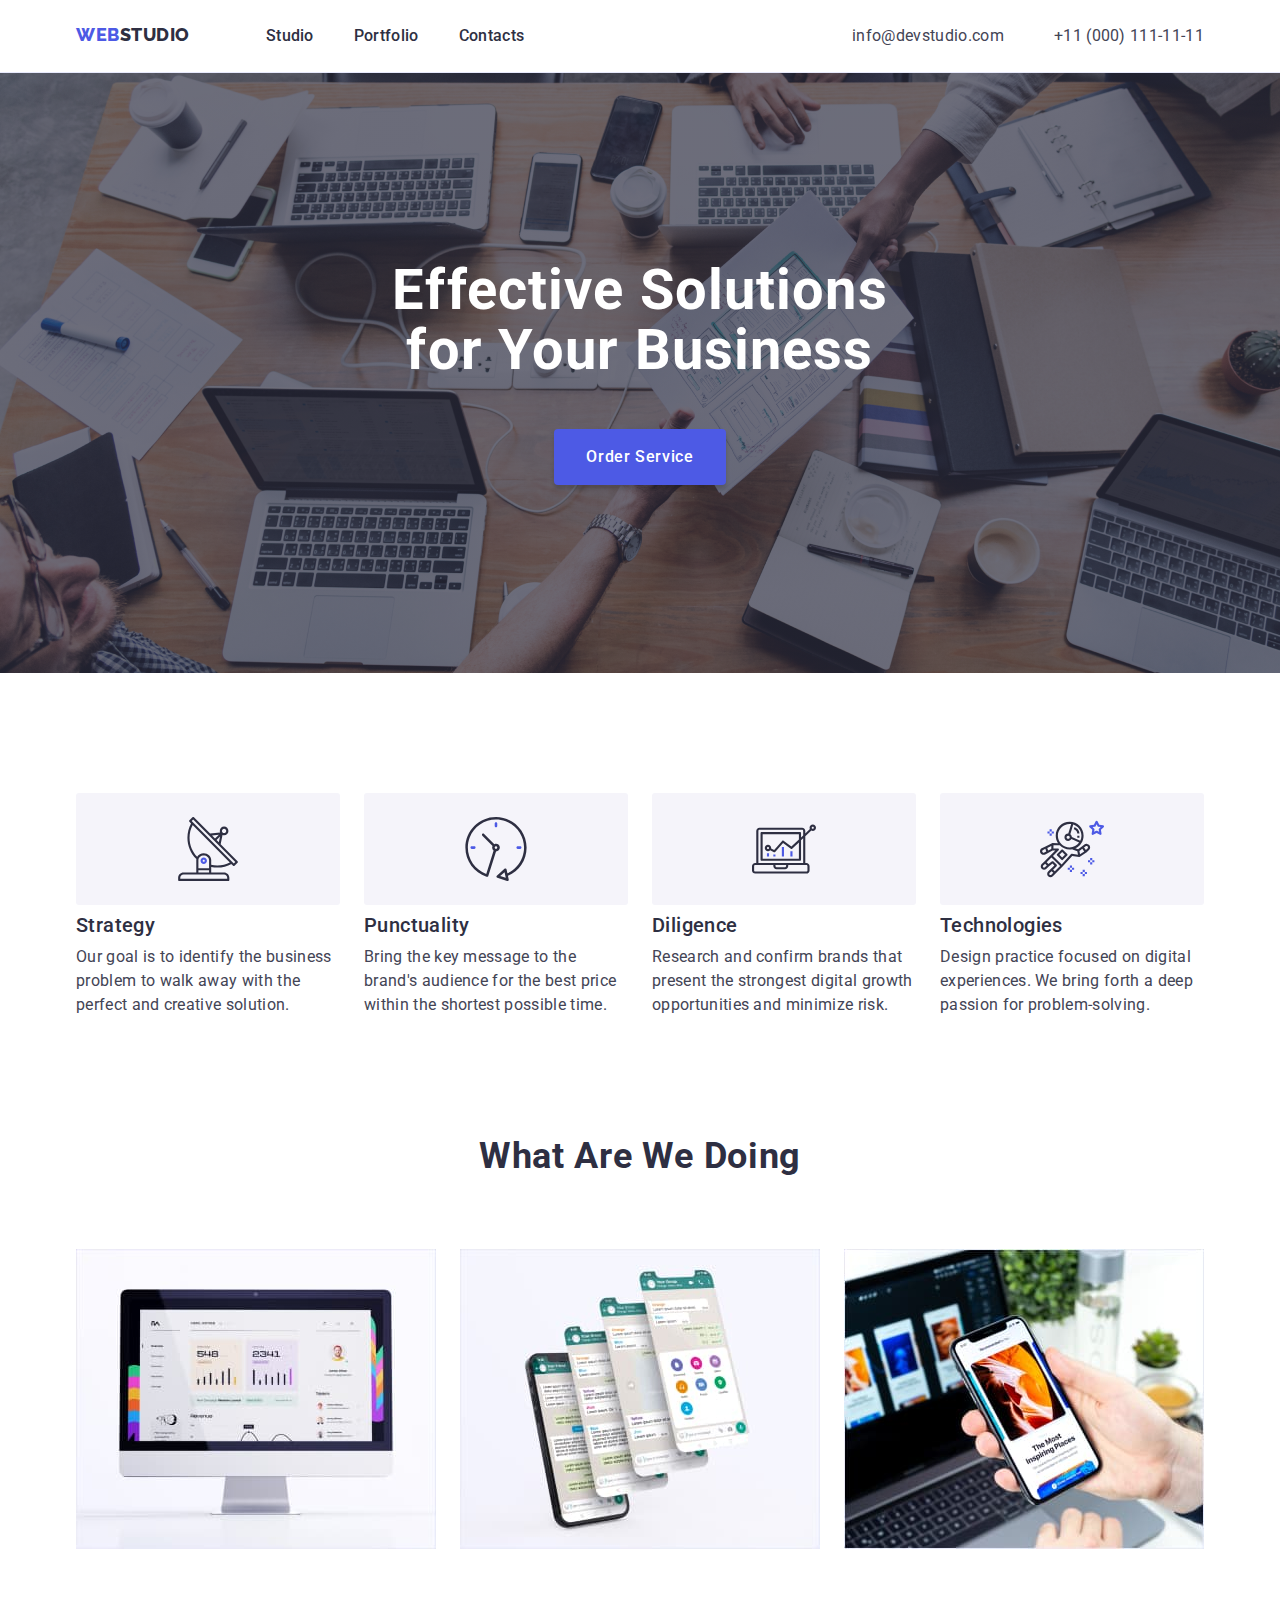
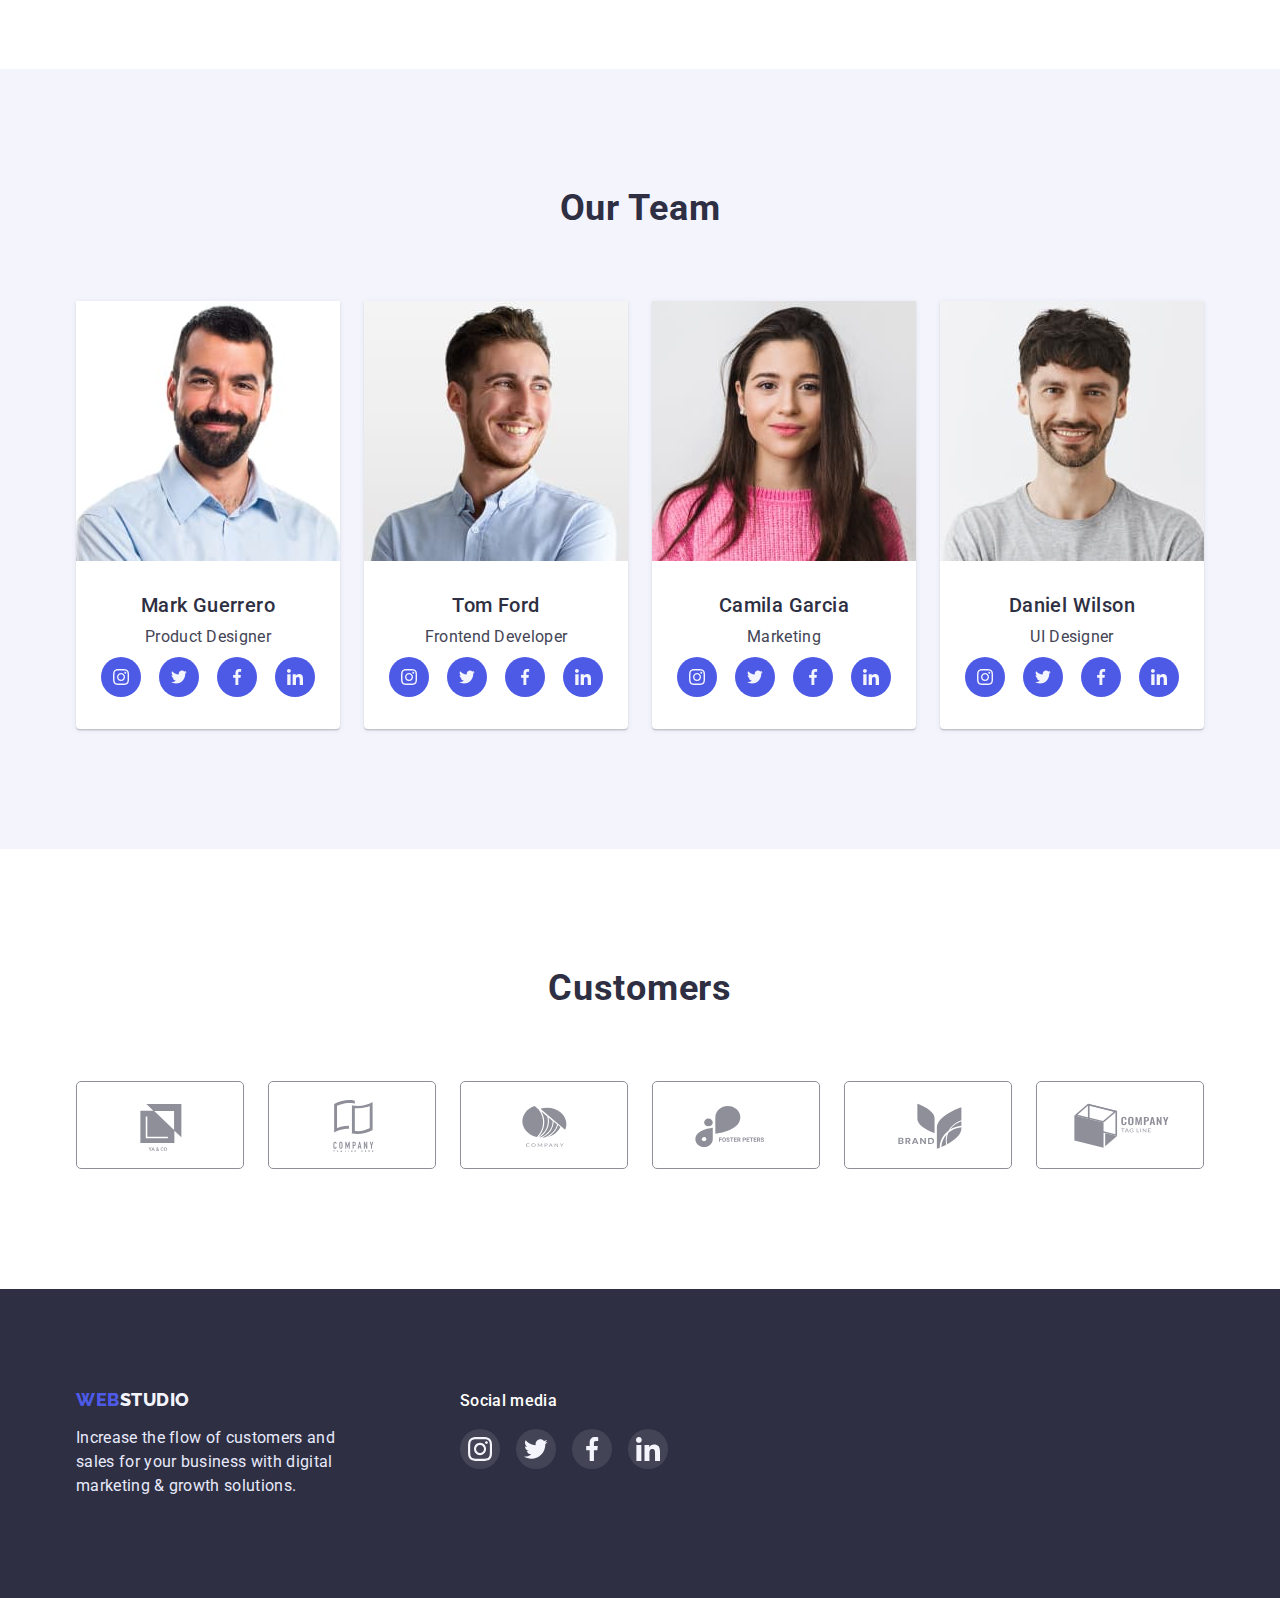
==== index.html @ a66d4ab9 "first commit" ====
<!DOCTYPE html>
<html lang="en">
<head>
    <meta charset="UTF-8">
    <meta http-equiv="X-UA-Compatible" content="IE=edge">
    <meta name="viewport" content="width=device-width, initial-scale=1.0">
    <title>Document</title>
    <link rel="preconnect" href="https://fonts.googleapis.com">
    <link rel="preconnect" href="https://fonts.gstatic.com" crossorigin>
    <link href="https://fonts.googleapis.com/css2?family=Raleway:wght@800&family=Roboto:wght@400;500;700;900&display=swap" rel="stylesheet">
    <link rel="stylesheet"
    href="https://cdnjs.cloudflare.com/ajax/libs/modern-normalize/1.0.0/modern-normalize.min.css"/>
    <link rel="stylesheet" href="./css/style.css">
</head>
<body>
    <header>
        <div class="container container-header">
            <nav class="menu">
            <a href="./index.html" class="logo link">Web<span>Studio</span></a>

                <ul class ="header-list list">
                    <li class="header-menu"><a class="header_item link" href="./index.html">Studio</a></li>
                    <li class="header-menu"><a class="header_item link" href="./portfolio.html">Portfolio</a></li>
                    <li class="header-menu"><a class="header_item link" href="">Contacts</a></li>
                </ul>
            </nav>

    <address class="header-address">
            <ul class="header_info list">
                <li class="header_info_item"><a class="info-link link" href="mailto:info@devstudio.com">info@devstudio.com</a></li>
                <li class="header_info_item"><a class="info-link link" href="tel:+110001111111">+11 (000) 111-11-11</a></li>
            </ul>
    </address>
        </div>
    </header>

    <main>

        <section class="promo">
            <div class="container">
                <h1 class="promo_header">Effective Solutions for Your Business</h1>
                <button type="button" class="btn">Order Service</button>
            </div>  
        </section>
            

        <section class="advantages">

            <div class="container">

            <h2 class="visually-hidden">Advantages</h2>

                <ul class="advantages_list list">
                    <li class="advantages_list_item">
                        <div class="advantages-backgr">
                            <svg class="advantages-icon">
                                <use href="./images/Icons/symbol-defs.svg#icon-antenna-1"></use>
                            </svg>
                        </div>
                        <h3 class="advantages_list_head">Strategy</h3>
                        <p class="advantages_list_text">Our goal is to identify the business
                            problem to walk away with the perfect and creative solution. </p>
                    </li>
                    <li class="advantages_list_item">
                        <div class="advantages-backgr">
                            <svg class="advantages-icon">
                                <use href="./images/Icons/symbol-defs.svg#icon-clock-1"></use>
                            </svg>
                        </div>
                        <h3 class="advantages_list_head">Punctuality</h3>
                        <p class="advantages_list_text">Bring the key message to the brand's audience for the best price within the shortest possible time.</p>
                    </li>
                    <li class="advantages_list_item">
                        <div class="advantages-backgr">
                            <svg class="advantages-icon">
                                <use href="./images/Icons/symbol-defs.svg#icon-diagram-1"></use>
                            </svg>
                        </div>
                        <h3 class="advantages_list_head">Diligence</h3>
                        <p class="advantages_list_text">Research and confirm brands that present the strongest digital growth opportunities and minimize risk.</p>
                    </li>
                    <li class="advantages_list_item">
                        <div class="advantages-backgr">
                            <svg class="advantages-icon">
                                <use href="./images/Icons/symbol-defs.svg#icon-astronaut-1"></use>
                            </svg>
                        </div>
                        <h3 class="advantages_list_head">Technologies</h3>
                        <p class="advantages_list_text">Design practice focused on digital experiences. We bring forth a deep passion for problem-solving.</p>
                    </li>
                </ul>

            </div>

        </section>

        <section class="what_we_do">
            <div class="container">

                <h2 class="what_we_do-head">What are we doing</h2>

                <ul class="what_we_do_list list">
                    <li class="what_we_do_list_item"><img src="./images/img1.jpg" alt="monitor" width="360"></li>
                    <li class="what_we_do_list_item"><img src="./images/img2.jpg" alt="smartfon" width="360"></li>
                    <li class="what_we_do_list_item"><img src="./images/img3.jpg" alt="smart+laptop" width="360"></li>
                </ul>
            </div>
        </section>

        <section class="our_team">
            <div class="container">
                <h2 class="our_team_head">Our Team</h2>
                <ul class="our_team_cards list">
                    <li class="our_team_item">
                        <img src="./images/mark.jpg" alt="mark" width="264">
                        <div class="our-team-footer">
                            <h3 class="our_team_name">Mark Guerrero</h3>
                            <p class="our_team_position">Product Designer</p>
                            <ul class="our-team-wraper list">
                                <li class="our-team-backgr">
                                    <a  href="" class="cocial link">
                                        <svg class="our-team-icon">
                                        <use href="./images/Icons/symbol-defs.svg#icon-instagram"></use>
                                    </svg>
                                </a>
                                </li>
                                <li class="our-team-backgr">
                                    <a  href="" class="cocial link">
                                        <svg class="our-team-icon">
                                        <use href="./images/Icons/symbol-defs.svg#icon-Group"></use>
                                    </svg>
                                </a>
                                </li>
                                <li class="our-team-backgr">
                                    <a  href="" class="cocial link"><svg class="our-team-icon">
                                        <use href="./images/Icons/symbol-defs.svg#icon-facebook-1"></use>
                                    </svg>
                                </a>
                                    
                                </li>
                                <li class="our-team-backgr">
                                    <a  href="" class="cocial link"><svg class="our-team-icon">
                                        <use href="./images/Icons/symbol-defs.svg#icon-linkdein"></use>
                                    </svg>
                                </a>
                                </li>
                            </ul>
                        </div>
                    </li>
                    <li class="our_team_item">
                        <img src="./images/tom.jpg" alt="tom" width="264">
                        <div class="our-team-footer">
                        <h3 class="our_team_name">Tom Ford</h3>
                        <p class="our_team_position">Frontend Developer</p>
                        <ul class="our-team-wraper list">
                            <li class="our-team-backgr">
                                <a  href="" class="cocial link"><svg class="our-team-icon">
                                    <use href="./images/Icons/symbol-defs.svg#icon-instagram"></use>
                                </svg>
                            </a>
                            </li>
                            <li class="our-team-backgr">
                                <a  href="" class="cocial link"><svg class="our-team-icon">
                                    <use href="./images/Icons/symbol-defs.svg#icon-Group"></use>
                                </svg>
                            </a>
                            </li>
                            <li class="our-team-backgr">
                                <a  href="" class="cocial link"><svg class="our-team-icon">
                                    <use href="./images/Icons/symbol-defs.svg#icon-facebook-1"></use>
                                </svg>
                            </a>
                            </li>
                            <li class="our-team-backgr">
                                <a  href="" class="cocial link"><svg class="our-team-icon">
                                    <use href="./images/Icons/symbol-defs.svg#icon-linkdein"></use>
                                </svg>
                            </a>
                            </li>
                        </ul>
                    </div>
                    </li>
                    <li class="our_team_item">
                        <img src="./images/camila.jpg" alt="camila" width="264">
                        <div class="our-team-footer">
                        <h3 class="our_team_name">Camila Garcia</h3>
                        <p class="our_team_position">Marketing</p>
                        <ul class="our-team-wraper list">
                            <li class="our-team-backgr">
                                <a  href="" class="cocial link"><svg class="our-team-icon">
                                    <use href="./images/Icons/symbol-defs.svg#icon-instagram"></use>
                                </svg>
                            </a>
                            </li>
                            <li class="our-team-backgr">
                                <a  href="" class="cocial link"><svg class="our-team-icon">
                                    <use href="./images/Icons/symbol-defs.svg#icon-Group"></use>
                                </svg>
                            </a>
                            </li>
                            <li class="our-team-backgr">
                                <a  href="" class="cocial link"><svg class="our-team-icon">
                                    <use href="./images/Icons/symbol-defs.svg#icon-facebook-1"></use>
                                </svg>
                            </a>
                            </li>
                            <li class="our-team-backgr">
                                <a  href="" class="cocial link"><svg class="our-team-icon">
                                    <use href="./images/Icons/symbol-defs.svg#icon-linkdein"></use>
                                </svg>
                            </a>
                            </li>
                        </ul>
                    </div>
                    </li>
                    <li class="our_team_item">
                        <img src="./images/daniel.jpg" alt="daniel" width="264">
                        <div class="our-team-footer">
                        <h3 class="our_team_name">Daniel Wilson</h3>
                        <p class="our_team_position">UI Designer</p>
                        <ul class="our-team-wraper list">
                            <li class="our-team-backgr">
                                <a  href="" class="cocial link"><svg class="our-team-icon">
                                    <use href="./images/Icons/symbol-defs.svg#icon-instagram"></use>
                                </svg>
                            </a>
                            </li>
                            <li class="our-team-backgr">
                                <a  href="" class="cocial link"><svg class="our-team-icon">
                                    <use href="./images/Icons/symbol-defs.svg#icon-Group"></use>
                                </svg>
                            </a>
                            </li>
                            <li class="our-team-backgr">
                                <a  href="" class="cocial link"><svg class="our-team-icon">
                                    <use href="./images/Icons/symbol-defs.svg#icon-facebook-1"></use>
                                </svg>
                            </a>
                            </li>
                            <li class="our-team-backgr">
                                <a  href="" class="cocial link"><svg class="our-team-icon">
                                    <use href="./images/Icons/symbol-defs.svg#icon-linkdein"></use>
                                </svg>
                            </a>
                            </li>
                        </ul>
                    </div>
                    </li>
                </ul>
            </div>
        </section>

        <section class="customers">
            <div class="container">
            <h2 class="customers-head">Customers</h2>
            <ul class="customers-wraper list">
                <li>
                    <a class="customers-bacgr" href=""><svg class="customers-icon">
                        <use href="./images/Icons/symbol-defs.svg#icon-Logo"></use>
                    </svg>
                    </a>
             </li>
                <li>
                    <a class="customers-bacgr" href=""><svg class="customers-icon">
                        <use href="./images/Icons/symbol-defs.svg#icon-Logo2"></use>
                    </svg> 
                    </a>
                </li>
                <li>
                    <a class="customers-bacgr" href=""><svg class="customers-icon">
                        <use href="./images/Icons/symbol-defs.svg#icon-Logo3"></use>
                    </svg>
                    </a>
                </li>
                <li>
                    <a class="customers-bacgr" href=""><svg class="customers-icon">
                        <use href="./images/Icons/symbol-defs.svg#icon-Logo4"></use>
                    </svg>
                    </a>
                </li>
                <li>
                    <a class="customers-bacgr" href=""><svg class="customers-icon">
                        <use href="./images/Icons/symbol-defs.svg#icon-Logo5"></use>
                    </svg>
                    </a>
                </li>
                <li>
                    <a class="customers-bacgr" href=""><svg class="customers-icon">
                        <use href="./images/Icons/symbol-defs.svg#icon-Logo6"></use>
                    </svg>
                    </a>
                </li>
            </ul>
            </div>
        </section>

    </main>

    <footer class="studio-footer">
        <div class="container footer-container">
            <div class="footer-block">
            <a href="./index.html" class="logo link">Web<span class="footer-span">Studio</span></a>
            <p class="footer_txt">Increase the flow of customers and sales for your business with digital marketing & growth solutions.</p>
            </div>
            <div class="footer-social-block">
                <p class="social-block-txt">Social media</p>
                    <ul class="footer_list list">
                        <li>
                                <a  href="" class="footer_social link"><svg class="footer_social-icon">
                                    <use href="./images/Icons/symbol-defs.svg#icon-instagram"></use>
                                </svg>
                                </a>
                        </li>
                        <li>
                                <a  href="" class="footer_social link"><svg class="footer_social-icon">
                                    <use href="./images/Icons/symbol-defs.svg#icon-Group"></use>
                                </svg>
                                </a>
                        </li>
                        <li>
                                <a  href="" class="footer_social link"><svg class="footer_social-icon">
                                    <use href="./images/Icons/symbol-defs.svg#icon-facebook-1"></use>
                                </svg>
                                </a>
                        </li>
                        <li>
                                <a  href="" class="footer_social link"><svg class="footer_social-icon">
                                    <use href="./images/Icons/symbol-defs.svg#icon-linkdein"></use>
                                </svg>
                                </a>
                        </li>
                    
                    </ul>
            </div>
        </div>
    </footer>
    
</body>
</html>
---- css/style.css ----
:root {
    --button-color: #4D5AE5;;
    --white-text: #FFFFFF;
    --text : #434455;
    --dark: #2E2F42;
    --accent:  #E7E9FC;;
    --cloud: #F5F4FA;


}
h1, h2, h3, h4, h5, p {
    margin: 0;
    padding: 0;
}
img{
    display: block;
    max-width: 100%;
    height: auto;
}
address {
    font-style: normal;
}
a {
    text-decoration: none;
    color:inherit
}

ul, ol {
    list-style: none;
    padding-left: 0;
    margin: 0;
}

body {
    font-family: "Roboto", sans-serif;
    color:var(--text);
    
}

/* ------section header------ */

header {
    padding: 24px 0;
    border-bottom: 1px solid #E7E9FC;

}
.container {
    width: 1158px;
    margin: 0 auto; 
    padding: 0 15px;
}
.container-header {
    display: flex;
    align-items: center;
}
.logo {
    font-family: "Raleway", sans-serif;
    font-weight: 800;
    font-size: 18px;
    color: var(--button-color);
    line-height: 1.17 ;
    letter-spacing: 0.03em;
    text-transform: uppercase;
}

span {
    color: var(--dark);
}
.menu, .header-list{
   display: flex;
}

.list {
    list-style: none;
    margin: 0;
    padding: 0;
    
}
.header-list {
    margin-left: 76px;
}
.header-menu:not(:first-child) {
    margin-left: 40px;
}
    
.header_item {
    list-style: none;
    text-decoration: none;
    color: var(--dark);
    font-style: normal;
    font-weight: 500;
    line-height: 1.5;
    font-size: 16px;
    letter-spacing: 0.02em;
}
.header_item:hover {
    color: #404bbf;
}
.header_item:focus {
    color: #404bbf;
}



.header-address {
    display: flex;
    font-style: normal;
    margin-left: auto;

}

.header_info {  
    list-style: none;
    text-decoration: none;
    font-style: normal;
    font-weight: 500;
    font-size: 16px;
    line-height: 1.5;
    letter-spacing: 0.02em;
    
}
    
 .header_info, .header_info_item, .header_info_item>a {
    display: flex;
    gap: 50px;
    font-weight: 400;
    text-decoration: none;
    color: var(--text);
 


}
.info-link:hover, .info-link:focus{
    color:#404bbf;
}
.info-link:focus {
    color:#404bbf;
}

/* ------section promo------ */


.promo {
    text-align: center;
    background-image: linear-gradient(rgba(46, 47, 66, 0.7), rgba(46, 47, 66, 0.7)), url(../images/people-office.jpg);
    background-repeat:no-repeat;
    background-size: cover;
    margin: 0 auto;
    height: 600px;
    max-width: 1440px;
    padding-top: 188px;
    padding-bottom: 188px;
}
.promo_header {
    margin: 0 auto;
    font-size: 56px;
    width: 500px;
    line-height: 1.07;
    letter-spacing: 0.02em;
    color: var(--white-text);
}
.btn {
    font-family: "Roboto", sans-serif;
    display: block;
    min-width: 169px;
    padding: 16px 32px;
    background-color: var(--button-color);
    box-shadow: 0px 4px 4px rgba(0, 0, 0, 0.15);
    border-radius: 4px;
    border: none;
    font-weight: 500;
    font-size: 16px;
    color: var(--white-text);
    line-height: 1.5;
    margin: 0 auto;
    margin-top: 48px;
    cursor: pointer;
    letter-spacing: 0.04em
}
.btn:hover {
    background-color:#404BBF;
}

/* ------section advantages------ */

.advantages {
    padding-top: 120px;
    padding-bottom: 120px;
}
.visually-hidden {
    position: absolute;
    white-space: nowrap;
    width: 1px;
    height: 1px;
    overflow: hidden;
    border: 0;
    padding: 0;
    clip: rect(0 0 0 0);
    clip-path: inset(50%);
    margin: -1px;
}

.advantages_list {
    display: flex;
    
}

.advantages-backgr {
    background-color: var(--cloud);
    border-radius: 3px;
    display: flex;
    justify-content: center;
    align-items: center;
    height: 112px;
}

.advantages-icon {
    width: 64px;
    height: 64px;
}
.advantages_list_item {
    width: 264px;
    margin-left: 24px;
}
.advantages_list_item:first-child {
    margin-left: 0;
}
.advantages_list_head {
    margin-top: 8px;
    font-weight: 500;
    font-size: 20px;
    line-height: 1.2;
    letter-spacing: 0.02em;
    color: var(--dark);
    
}
.advantages_list_text {
    margin-top: 8px;
    font-weight: 400;
    font-size: 16px;
    line-height: 1.5;
    letter-spacing: 0.02em;
    color: var(--text)
}

/* ------section what we do------ */

.what_we_do {
    padding-top: 0;
    padding-bottom: 120px;
}
.what_we_do-head {
    text-transform: capitalize;
    font-size: 36px;
    line-height: 1.11;
    text-align: center;
    color: var(--dark);
    letter-spacing: 0.02em;
    
}
.what_we_do_list {
    display: flex;
    margin-top: 72px;
}

.what_we_do_list_item:nth-last-child(-n + 2) {
    margin-left: 24px;
}

/* ------section our team------ */

.our_team {
    padding-top: 120px;
    padding-bottom: 120px;
    background-color: #f4f4fd;
}

.our_team_head {
    font-size: 36px;
    line-height: 1.11;
    text-align: center;
    color: var(--dark);
    margin-bottom: 72px;
    letter-spacing: 0.02em;
    text-transform: capitalize;
}

.our_team_cards {
    text-align: center;
    display: flex;
    
}
.our_team_item {
    background-color: #FFFFFF;
    box-shadow: 0px 1px 6px rgba(46, 47, 66, 0.08), 0px 1px 1px rgba(46, 47, 66, 0.16), 0px 2px 1px rgba(46, 47, 66, 0.08);
    border-radius: 0px 0px 4px 4px;
}
.our_team_item:nth-last-child(-n +3) {
    margin-left: 24px;
}
.our_team_name {
    font-weight: 500;
    font-size: 20px;
    line-height: 1.2;
    letter-spacing: 0.02em;
    color: var(--dark);
    
}
.our_team_position {
    margin-top: 8px;
    font-weight: 400;
    font-size: 16px;
    line-height: 1.5;
    letter-spacing: 0.02em;
    color: var(--text)
    
}
.our-team-footer {
    padding: 32px 16px;
}
.cocial{
    display: flex;
    justify-content: center;
    align-items: center;
    width: 40px;
    height: 40px;
    background-color:var(--button-color);
    border-radius: 50%;
}
.our-team-icon{
    width: 16px;
    height: 16px;
}
.our-team-wraper{
    display: flex;
    justify-content: space-around;
    margin-top: 8px;
}
.studio-footer{
    background-color: var(--dark);
    padding: 100px 0;
}
.cocial:hover, .cocial:focus{
    background-color:#404BBF;
}

/* ------section customers----- */

.customers {
    padding-top: 120px;
    padding-bottom: 120px;
}
.customers-head {
    font-size: 36px;
    line-height: 1.11;
    text-align: center;
    color: var(--dark);
    margin-bottom: 72px;
    letter-spacing: 0.02em;
    text-transform: capitalize;
}

.customers-wraper{
    display: flex;
    margin: 0 auto;
    align-items: flex-start;
    padding: 0px;
    gap: 24px;
}

.customers-bacgr {
    display: flex;
    justify-content: center;
    align-items: center;
    width: 168px;
    height: 88px;
    border: 1px solid currentColor;
    color:#8E8F99;
    border-radius: 5px;
}

.customers-icon {
    width: 104px;
    height: 56px;
    fill: currentColor;
}
.customers-bacgr:hover, .customers-bacgr:focus{
    color: #404BBF;
}
 .customers-icon:hover, .customers-icon:focus{
    fill: #404BBF;
}

/* ------section footer----- */

.footer-container {
    display: flex;
}
.footer-span {
    color: #f4f4fd;
}
.footer-block {
    width: 264px;
}

.footer_list {
    display: flex;
    margin-top: 16px;
    gap: 16px;
}
.footer_txt {
    display: inline-block;
    margin-top: 16px;
    width: 264px;
    font-weight: 400;
    font-size: 16px;
    line-height: 1.5;
    color: #E7E9FC;
    letter-spacing: 0.02em;
}
.footer-social-block {
    margin-left: 120px;
}
.footer_social{
    display: flex;
    align-items: center;
    justify-content: center;
    width: 40px;
    height: 40px;
    background: rgba(255, 255, 255, 0.1);
    border-radius: 50%;
 
}
.footer_social:hover, .footer_social:focus  {
    background: #31D0AA;
}
.footer_social-icon {
    width: 24px;
    height: 24px;
}
.social-block-txt {
    font-weight: 500;
    font-size: 16px;
    line-height: 1.5;
    letter-spacing: 0.02em;
    color: var(--white-text);
}

/* ------section portfolio----- */


.portfolio {
    padding-top: 96px;
    padding-bottom: 120px;
}
.portfolio-btn-list {
    display: flex;
    justify-content: center;
}
.portfolio-btn-list-item:not(:first-child) {
    margin-left: 24px;
}
.portfolio-btn {
    font-family: "Roboto", sans-serif;
    padding: 12px 24px;
    background: var(--cloud);
    border: 1px solid var(--accent);
    border-radius: 4px;
    font-weight: 500;
    font-size: 16px;
    letter-spacing: 0.04em;
    line-height: 1.5;
    cursor: pointer;
    color: var(--button-color)
}

.portfolio-btn:hover, .portfolio-btn:hover{
    background: var(--button-color);
    box-shadow: 0px 3px 1px rgba(0, 0, 0, 0.1), 0px 2px 1px rgba(0, 0, 0, 0.08), 0px 2px 2px rgba(0, 0, 0, 0.12);
    border-radius: 4px;
    color: var(--white-text);

}
.portfolio-card {
    margin-top: 72px;
    display: flex;
    flex-wrap: wrap;
    gap: 48px 24px;

    
}

.portfolio-card-footer {
    border: 1px solid var(--accent);
    padding: 32px 16px;
    border-top: none;
}

.portfolio-card-head {
    font-weight: 500;
    font-size: 20px;
    line-height: 1.2;
    letter-spacing: 0.02em;
    color: var(--dark);
    
}
.potfolio-card-txt {
    margin-top: 8px;
    font-size: 16px;
    line-height: 1.5;
    letter-spacing: 0.02em;
    color:  var(--text);
}
.portfolio-card-item>.link {
    display: block;
}
.portfolio-card-item>.link:hover {
    box-shadow: 0px 1px 6px rgba(46, 47, 66, 0.08), 0px 1px 1px rgba(46, 47, 66, 0.16), 0px 2px 1px rgba(46, 47, 66, 0.08);
}
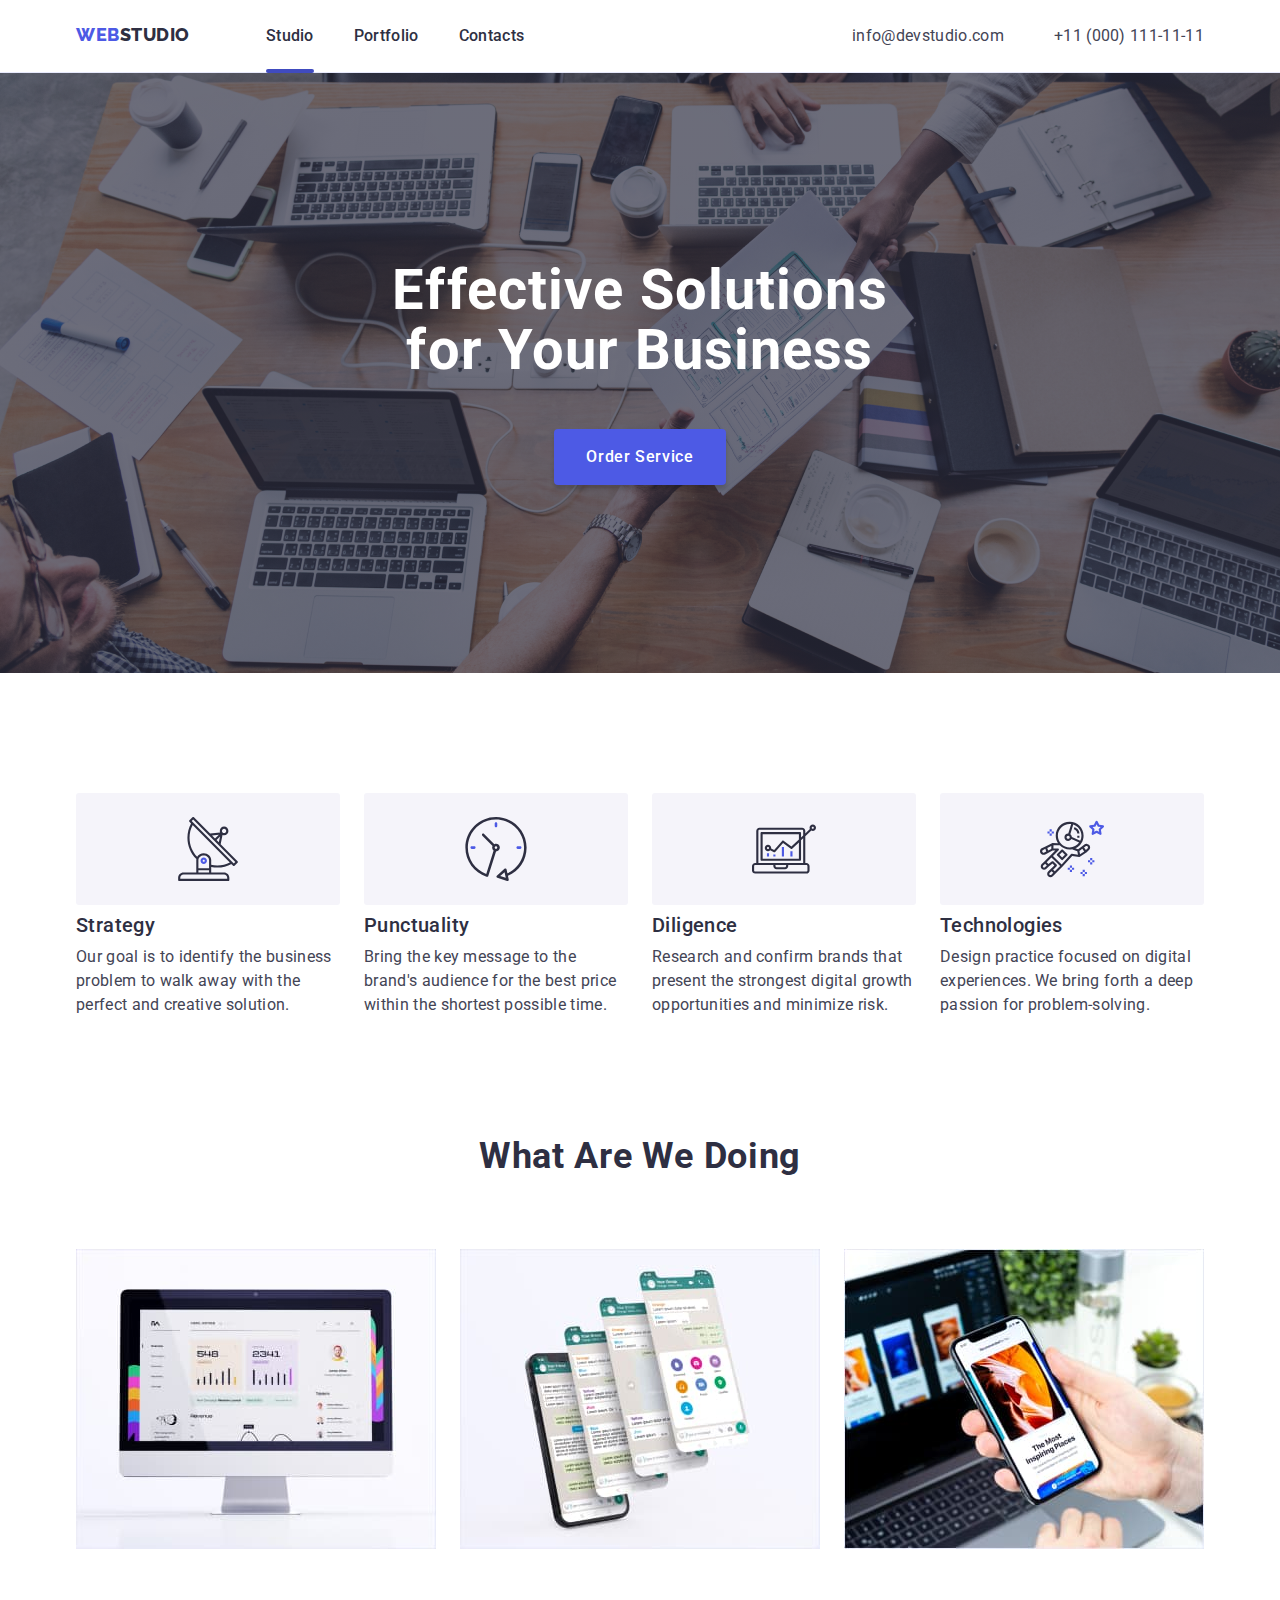
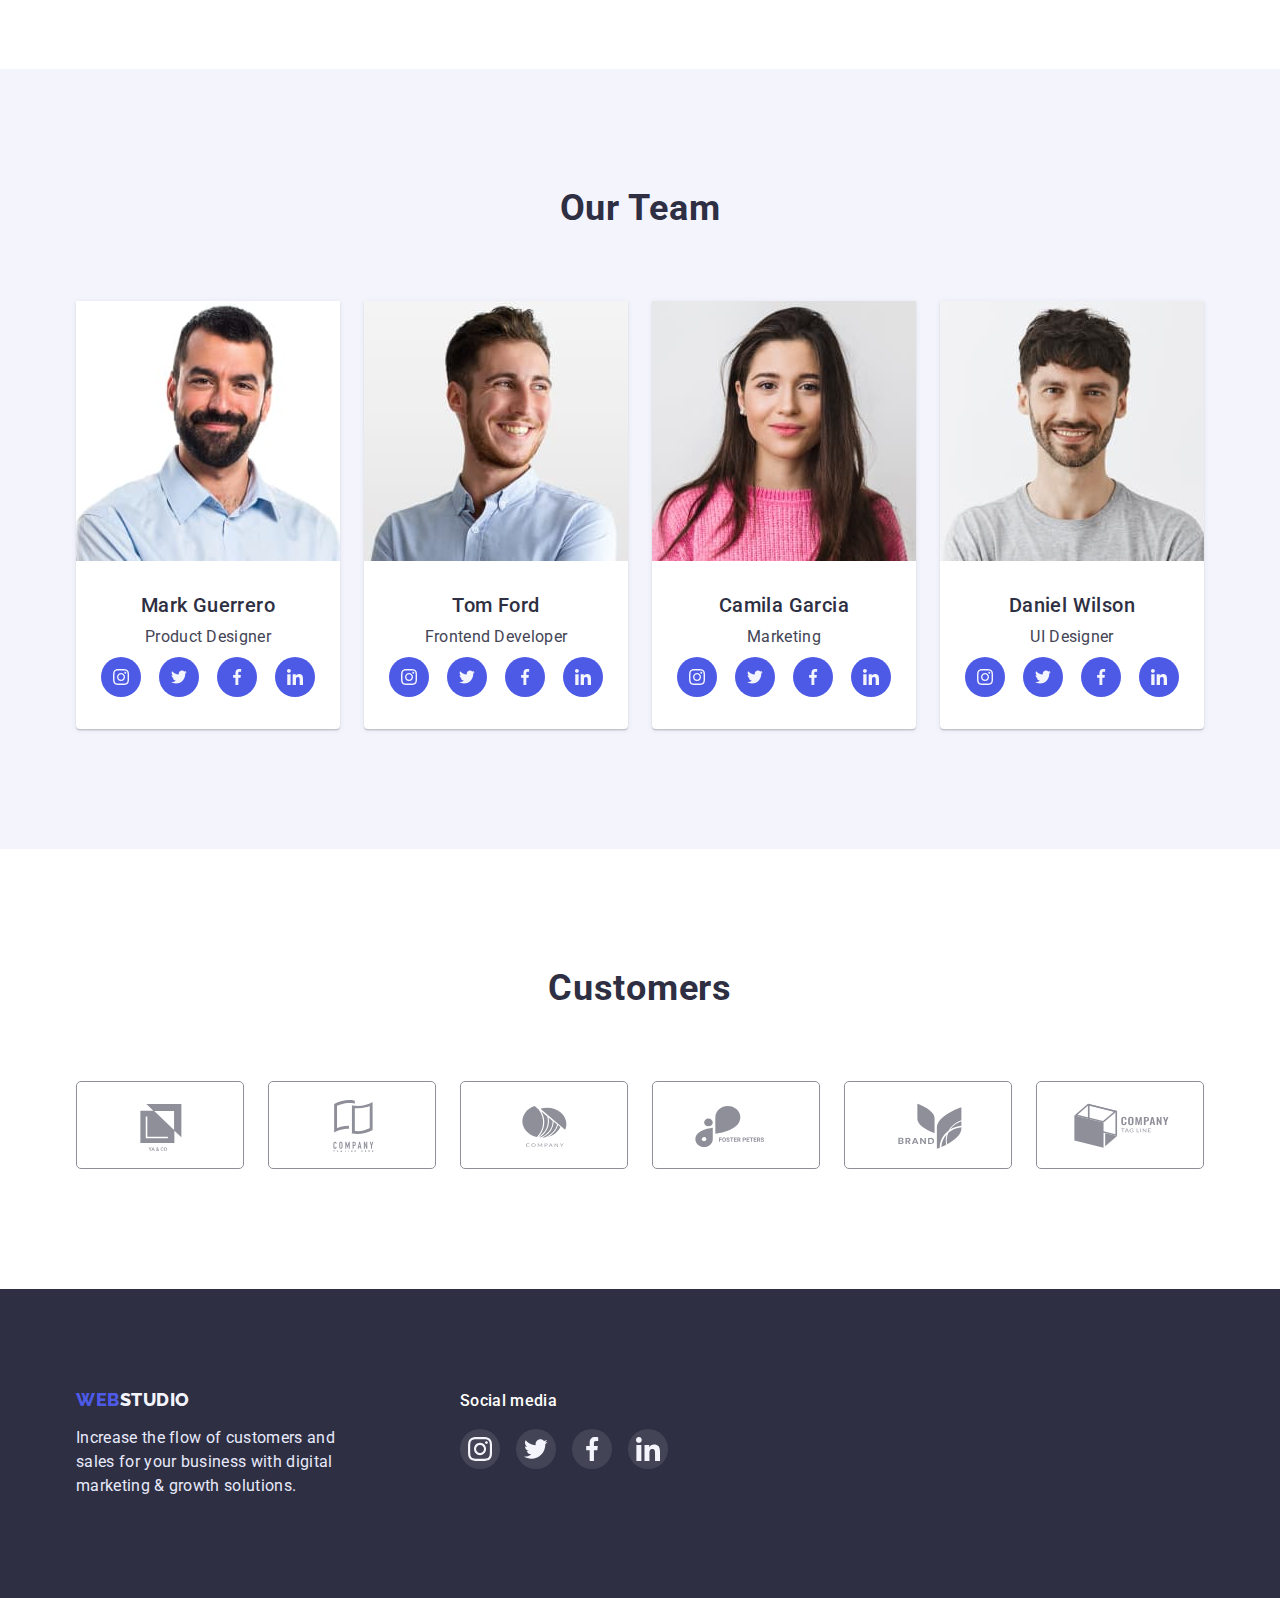
==== commit 435427ec: "added modal" ====
--- a/index.html
+++ b/index.html
@@ -19,7 +19,7 @@
             <a href="./index.html" class="logo link">Web<span>Studio</span></a>
 
                 <ul class ="header-list list">
-                    <li class="header-menu"><a class="header_item link" href="./index.html">Studio</a></li>
+                    <li class="header-menu"><a class="header_item link active-menu" href="./index.html">Studio</a></li>
                     <li class="header-menu"><a class="header_item link" href="./portfolio.html">Portfolio</a></li>
                     <li class="header-menu"><a class="header_item link" href="">Contacts</a></li>
                 </ul>
@@ -39,7 +39,7 @@
         <section class="promo">
             <div class="container">
                 <h1 class="promo_header">Effective Solutions for Your Business</h1>
-                <button type="button" class="btn">Order Service</button>
+                <button type="button" class="btn" data-modal-open>Order Service</button>
             </div>  
         </section>
             
@@ -334,6 +334,17 @@
             </div>
         </div>
     </footer>
+
+<div class="backdrop is-hidden" data-modal>
+        <div class="modal">
+                <div class="close-round">
+                        <img class="close-point" src="./images/Icons/close-black.svg" alt="close" data-modal-close>
+            </div>
+            
+        </div>
+    </div>
+
+    <script src="./js/modal.js"></script> 
     
 </body>
 </html>--- a/css/style.css
+++ b/css/style.css
@@ -96,8 +96,24 @@
 .header_item:hover {
     color: #404bbf;
 }
+
+
 .header_item:focus {
     color: #404bbf;
+}
+.header-menu{
+    position: relative;
+}
+.active-menu:after{
+    position: absolute;
+    content: '';
+    display: block;
+    background-color: #404BBF;
+    width: 100%;
+    height: 4px;
+    bottom: -25px;
+    border-radius: 2px;
+    transition: transform 250ms cubic-bezier(0.4, 0, 0.2, 1);
 }
 
 
@@ -326,6 +342,7 @@
     height: 40px;
     background-color:var(--button-color);
     border-radius: 50%;
+    transition: transform 250ms cubic-bezier(0.4, 0, 0.2, 1);
 }
 .our-team-icon{
     width: 16px;
@@ -377,6 +394,7 @@
     border: 1px solid currentColor;
     color:#8E8F99;
     border-radius: 5px;
+    transition: transform 250ms cubic-bezier(0.4, 0, 0.2, 1);
 }
 
 .customers-icon {
@@ -429,6 +447,7 @@
     height: 40px;
     background: rgba(255, 255, 255, 0.1);
     border-radius: 50%;
+    transition: transform 250ms cubic-bezier(0.4, 0, 0.2, 1);
  
 }
 .footer_social:hover, .footer_social:focus  {
@@ -471,14 +490,18 @@
     letter-spacing: 0.04em;
     line-height: 1.5;
     cursor: pointer;
-    color: var(--button-color)
-}
+    color: var(--button-color);
+    transition: transform 250ms cubic-bezier(0.4, 0, 0.2, 1);
+}
+
+.portfolio-card-item
 
 .portfolio-btn:hover, .portfolio-btn:hover{
     background: var(--button-color);
     box-shadow: 0px 3px 1px rgba(0, 0, 0, 0.1), 0px 2px 1px rgba(0, 0, 0, 0.08), 0px 2px 2px rgba(0, 0, 0, 0.12);
     border-radius: 4px;
     color: var(--white-text);
+    
 
 }
 .portfolio-card {
@@ -514,6 +537,83 @@
 .portfolio-card-item>.link {
     display: block;
 }
-.portfolio-card-item>.link:hover {
+.portfolio-card-item>.link:hover{
     box-shadow: 0px 1px 6px rgba(46, 47, 66, 0.08), 0px 1px 1px rgba(46, 47, 66, 0.16), 0px 2px 1px rgba(46, 47, 66, 0.08);
-}
+    transition: transform 250ms cubic-bezier(0.4, 0, 0.2, 1);
+}
+
+.portfolio-image-block {
+    position: relative;
+    width: 360px;
+    height: 300px;
+    overflow: hidden;
+}
+.portfolio-overlay{
+    position: absolute;
+    width: 100%;
+    height: 100%;
+    padding: 40px 32px;
+    background-color:#4D5AE5;
+    font-size: 16px;
+    line-height: 1.5;
+    letter-spacing: 0.02em;
+    color: var(--cloud);
+    transform: translateY(100%);
+    transition: transform 250ms cubic-bezier(0.4, 0, 0.2, 1);
+
+}
+.portfolio-card-item:hover .portfolio-overlay{
+    transform: translateY(0);
+    
+
+}
+
+
+
+
+
+/*------modal------*/ 
+
+.backdrop {
+    position: fixed;
+    top: 0;
+    left: 0;
+    width: 100%;
+    height: 100%;
+    background-color: rgba(46, 47, 66, 0.4);
+
+}
+.backdrop.is-hidden {
+    opacity: 0;
+    pointer-events: none;
+}
+.modal {
+    position: absolute;
+    top: 50%;
+    left: 50%;
+    min-width: 408px;
+    min-height: 576px;
+    background: #FCFCFC;
+    box-shadow: 0px 1px 1px rgba(0, 0, 0, 0.14), 0px 1px 3px rgba(0, 0, 0, 0.12), 0px 2px 1px rgba(0, 0, 0, 0.2);
+    border-radius: 4px;
+    transform: translate(-50%,-50%);
+    transition: transform 250ms cubic-bezier(0.4, 0, 0.2, 1);
+}
+.close-round {
+    display: flex;
+    justify-content: center;
+    align-items: center;
+    position: absolute;
+    right: 24px;
+    top: 24px;
+    width: 24px;
+    height: 24px;
+    border-radius:50%;
+    background: #E7E9FC;
+    border: 1px solid rgba(0, 0, 0, 0.1);
+
+}
+.close-point{
+    cursor:pointer;
+}
+
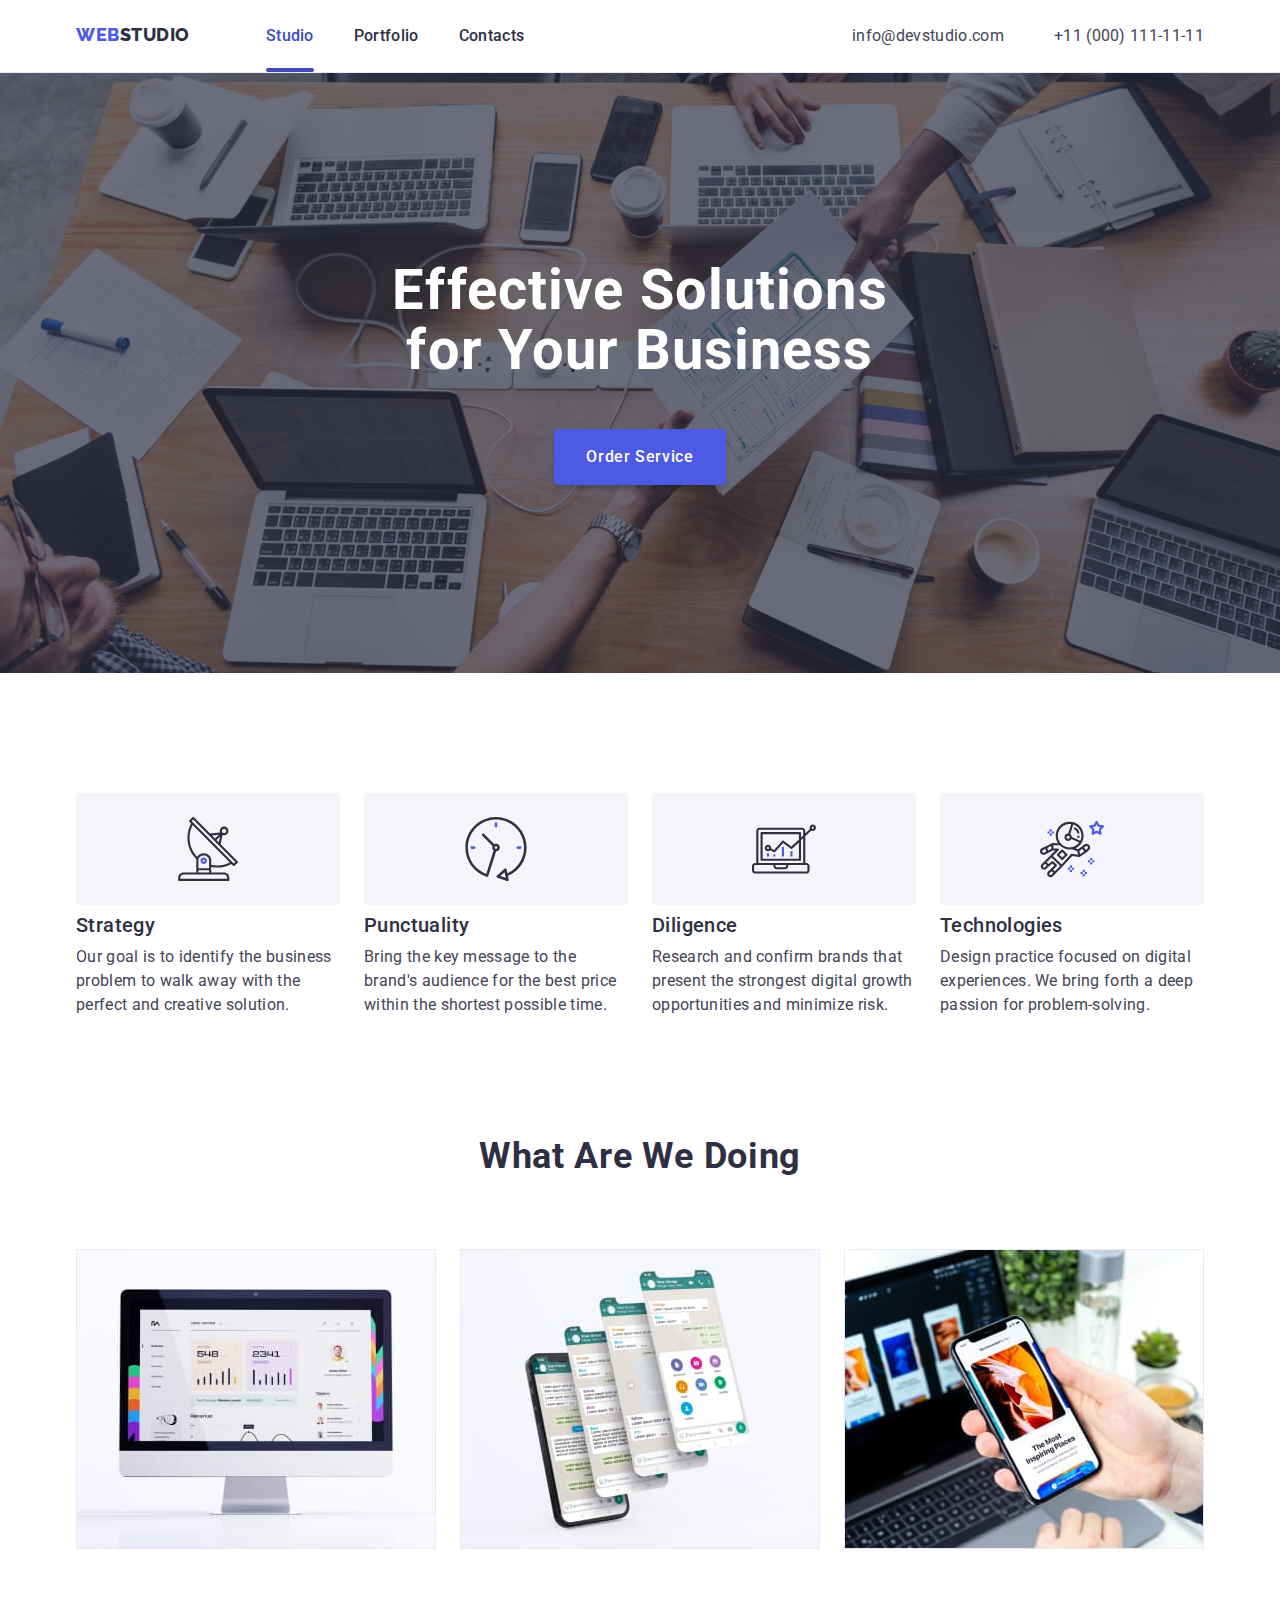
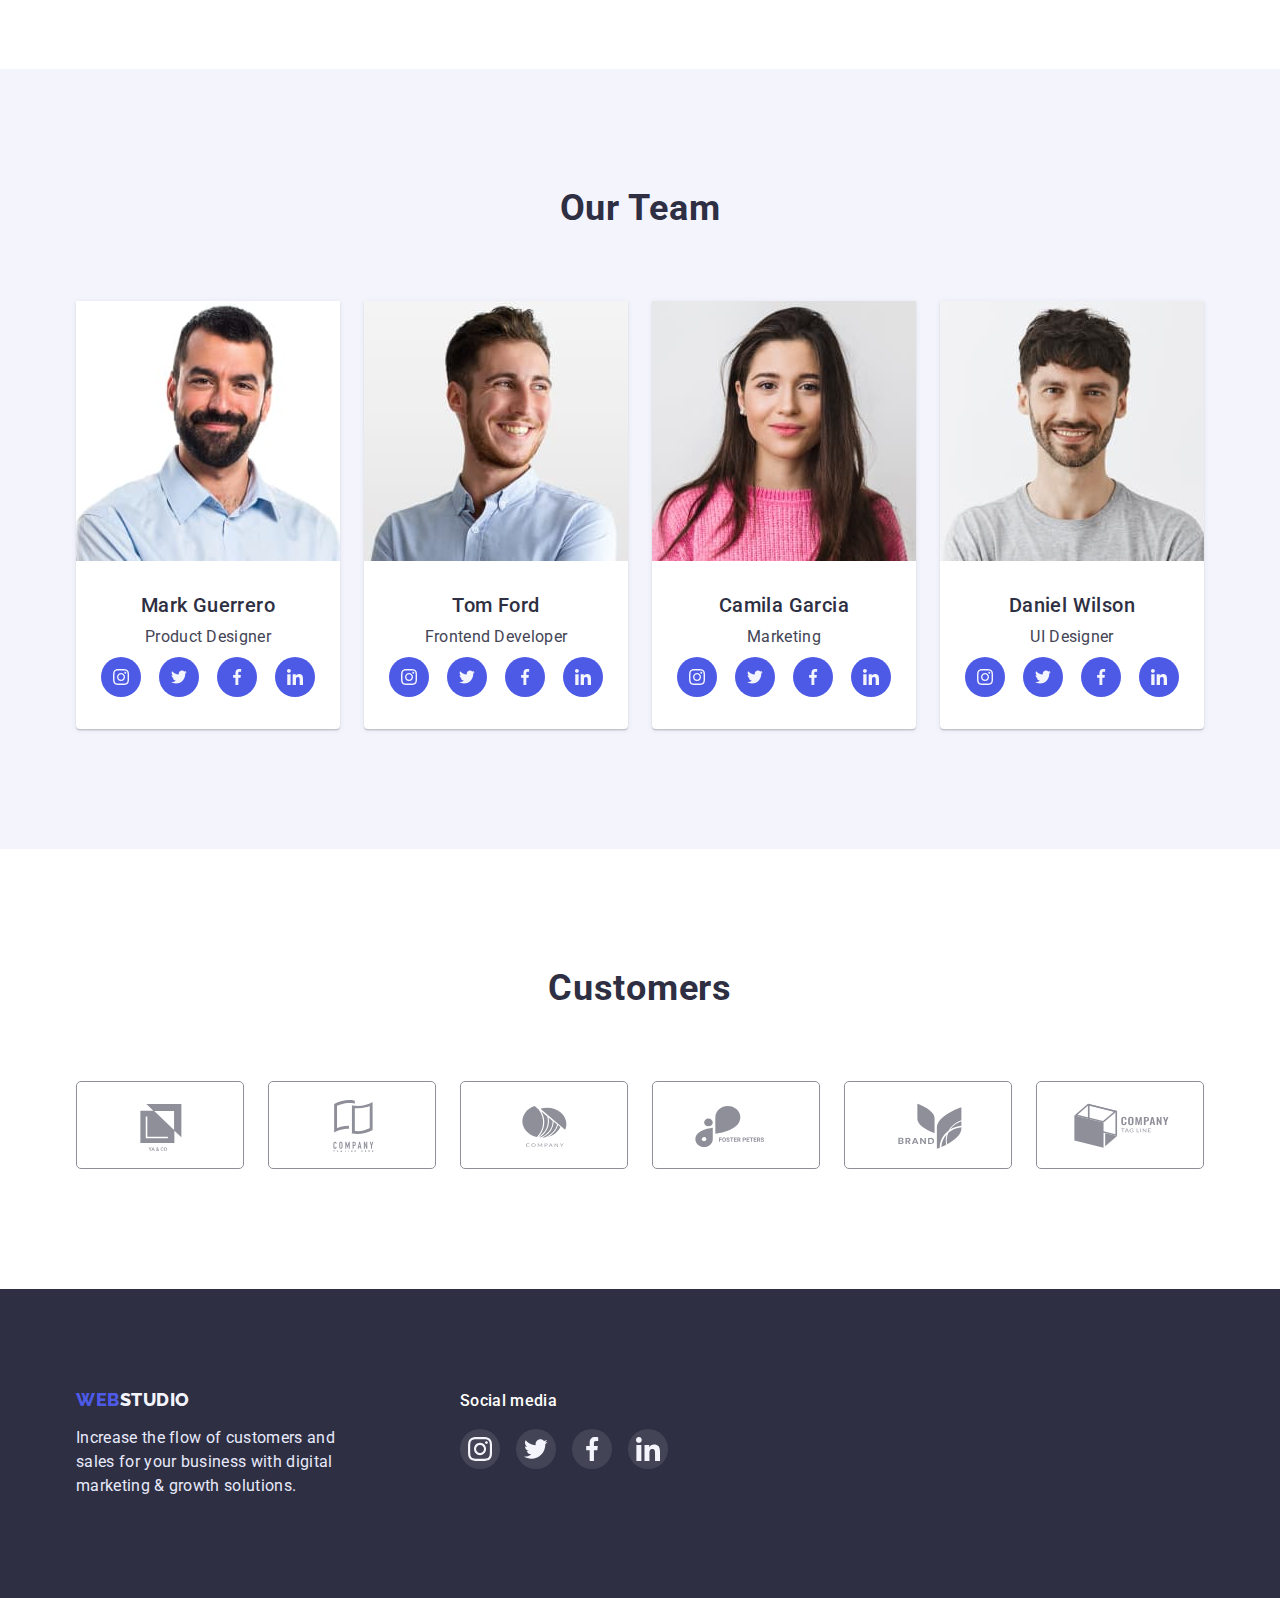
==== commit 2c619d7d: "minor changes" ====
--- a/index.html
+++ b/index.html
@@ -337,9 +337,11 @@
 
 <div class="backdrop is-hidden" data-modal>
         <div class="modal">
-                <div class="close-round">
-                        <img class="close-point" src="./images/Icons/close-black.svg" alt="close" data-modal-close>
-            </div>
+                <button class="close-round">
+                        <svg class="close-point" data-modal-close>
+                        <use href="./images/Icons/symbol-defs.svg#icon-close-black"></use>
+                    </svg>
+            </button>
             
         </div>
     </div>
--- a/css/style.css
+++ b/css/style.css
@@ -92,6 +92,7 @@
     line-height: 1.5;
     font-size: 16px;
     letter-spacing: 0.02em;
+    transition: color 250ms cubic-bezier(0.4, 0, 0.2, 1);
 }
 .header_item:hover {
     color: #404bbf;
@@ -101,8 +102,11 @@
 .header_item:focus {
     color: #404bbf;
 }
-.header-menu{
+
+    
+.active-menu{
     position: relative;
+    color: #404bbf;
 }
 .active-menu:after{
     position: absolute;
@@ -111,9 +115,9 @@
     background-color: #404BBF;
     width: 100%;
     height: 4px;
-    bottom: -25px;
+    bottom: -27px;
     border-radius: 2px;
-    transition: transform 250ms cubic-bezier(0.4, 0, 0.2, 1);
+    
 }
 
 
@@ -142,6 +146,7 @@
     font-weight: 400;
     text-decoration: none;
     color: var(--text);
+    transition: color 250ms cubic-bezier(0.4, 0, 0.2, 1);
  
 
 
@@ -191,10 +196,12 @@
     margin: 0 auto;
     margin-top: 48px;
     cursor: pointer;
-    letter-spacing: 0.04em
+    letter-spacing: 0.04em;
+    transition: background-color 250ms cubic-bezier(0.4, 0, 0.2, 1);
 }
 .btn:hover {
     background-color:#404BBF;
+    
 }
 
 /* ------section advantages------ */
@@ -342,7 +349,7 @@
     height: 40px;
     background-color:var(--button-color);
     border-radius: 50%;
-    transition: transform 250ms cubic-bezier(0.4, 0, 0.2, 1);
+    transition: background-color 250ms cubic-bezier(0.4, 0, 0.2, 1);
 }
 .our-team-icon{
     width: 16px;
@@ -394,13 +401,14 @@
     border: 1px solid currentColor;
     color:#8E8F99;
     border-radius: 5px;
-    transition: transform 250ms cubic-bezier(0.4, 0, 0.2, 1);
+    transition: color 250ms cubic-bezier(0.4, 0, 0.2, 1);
 }
 
 .customers-icon {
     width: 104px;
     height: 56px;
     fill: currentColor;
+    transition: fill 250ms cubic-bezier(0.4, 0, 0.2, 1);
 }
 .customers-bacgr:hover, .customers-bacgr:focus{
     color: #404BBF;
@@ -447,11 +455,11 @@
     height: 40px;
     background: rgba(255, 255, 255, 0.1);
     border-radius: 50%;
-    transition: transform 250ms cubic-bezier(0.4, 0, 0.2, 1);
+    transition: background-color 250ms cubic-bezier(0.4, 0, 0.2, 1);
  
 }
 .footer_social:hover, .footer_social:focus  {
-    background: #31D0AA;
+    background-color: #31D0AA;
 }
 .footer_social-icon {
     width: 24px;
@@ -482,24 +490,25 @@
 .portfolio-btn {
     font-family: "Roboto", sans-serif;
     padding: 12px 24px;
-    background: var(--cloud);
+    background-color: var(--cloud);
     border: 1px solid var(--accent);
+    font-weight: 500;
+    font-size: 16px;
+    letter-spacing: 0.04em;
     border-radius: 4px;
-    font-weight: 500;
-    font-size: 16px;
-    letter-spacing: 0.04em;
     line-height: 1.5;
     cursor: pointer;
     color: var(--button-color);
-    transition: transform 250ms cubic-bezier(0.4, 0, 0.2, 1);
-}
-
-.portfolio-card-item
-
-.portfolio-btn:hover, .portfolio-btn:hover{
-    background: var(--button-color);
+    transition: background-color 250ms cubic-bezier(0.4, 0, 0.2, 1),
+                box-shadow 250ms cubic-bezier(0.4, 0, 0.2, 1),
+                color 250ms cubic-bezier(0.4, 0, 0.2, 1);        
+}
+
+
+
+.portfolio-btn:hover, .portfolio-btn:focus{
+    background-color: var(--button-color);
     box-shadow: 0px 3px 1px rgba(0, 0, 0, 0.1), 0px 2px 1px rgba(0, 0, 0, 0.08), 0px 2px 2px rgba(0, 0, 0, 0.12);
-    border-radius: 4px;
     color: var(--white-text);
     
 
@@ -534,13 +543,10 @@
     letter-spacing: 0.02em;
     color:  var(--text);
 }
-.portfolio-card-item>.link {
+.portfolio-card-link {
     display: block;
 }
-.portfolio-card-item>.link:hover{
-    box-shadow: 0px 1px 6px rgba(46, 47, 66, 0.08), 0px 1px 1px rgba(46, 47, 66, 0.16), 0px 2px 1px rgba(46, 47, 66, 0.08);
-    transition: transform 250ms cubic-bezier(0.4, 0, 0.2, 1);
-}
+
 
 .portfolio-image-block {
     position: relative;
@@ -559,13 +565,19 @@
     letter-spacing: 0.02em;
     color: var(--cloud);
     transform: translateY(100%);
-    transition: transform 250ms cubic-bezier(0.4, 0, 0.2, 1);
-
-}
-.portfolio-card-item:hover .portfolio-overlay{
+    transition: transform 250ms cubic-bezier(0.4, 0, 0.2, 1),
+
+}
+.portfolio-card-link:hover .portfolio-overlay, .portfolio-card-link:focus .portfolio-overlay{
     transform: translateY(0);
     
 
+}
+.portfolio-card-item{
+    transition: box-shadow 250ms cubic-bezier(0.4, 0, 0.2, 1);
+}
+.portfolio-card-item:hover {
+    box-shadow: 0px 1px 6px rgba(46, 47, 66, 0.08), 0px 1px 1px rgba(46, 47, 66, 0.16), 0px 2px 1px rgba(46, 47, 66, 0.08);
 }
 
 
@@ -581,6 +593,7 @@
     width: 100%;
     height: 100%;
     background-color: rgba(46, 47, 66, 0.4);
+    transition: opacity 250ms cubic-bezier(0.4, 0, 0.2, 1);
 
 }
 .backdrop.is-hidden {
@@ -597,7 +610,6 @@
     box-shadow: 0px 1px 1px rgba(0, 0, 0, 0.14), 0px 1px 3px rgba(0, 0, 0, 0.12), 0px 2px 1px rgba(0, 0, 0, 0.2);
     border-radius: 4px;
     transform: translate(-50%,-50%);
-    transition: transform 250ms cubic-bezier(0.4, 0, 0.2, 1);
 }
 .close-round {
     display: flex;
@@ -609,11 +621,23 @@
     width: 24px;
     height: 24px;
     border-radius:50%;
-    background: #E7E9FC;
+    background-color: #E7E9FC;
     border: 1px solid rgba(0, 0, 0, 0.1);
+    transition: background-color 250ms cubic-bezier(0.4, 0, 0.2, 1);
 
 }
 .close-point{
+    width: 8px;
+    height: 8px;
     cursor:pointer;
-}
-
+    transition: fill 250ms cubic-bezier(0.4, 0, 0.2, 1);
+
+}
+
+.close-round:hover, .close-point:hover .close-round:focus, .close-point:focus {
+    background-color: #404BBF;
+    border: none;
+    fill: white;
+}
+
+
